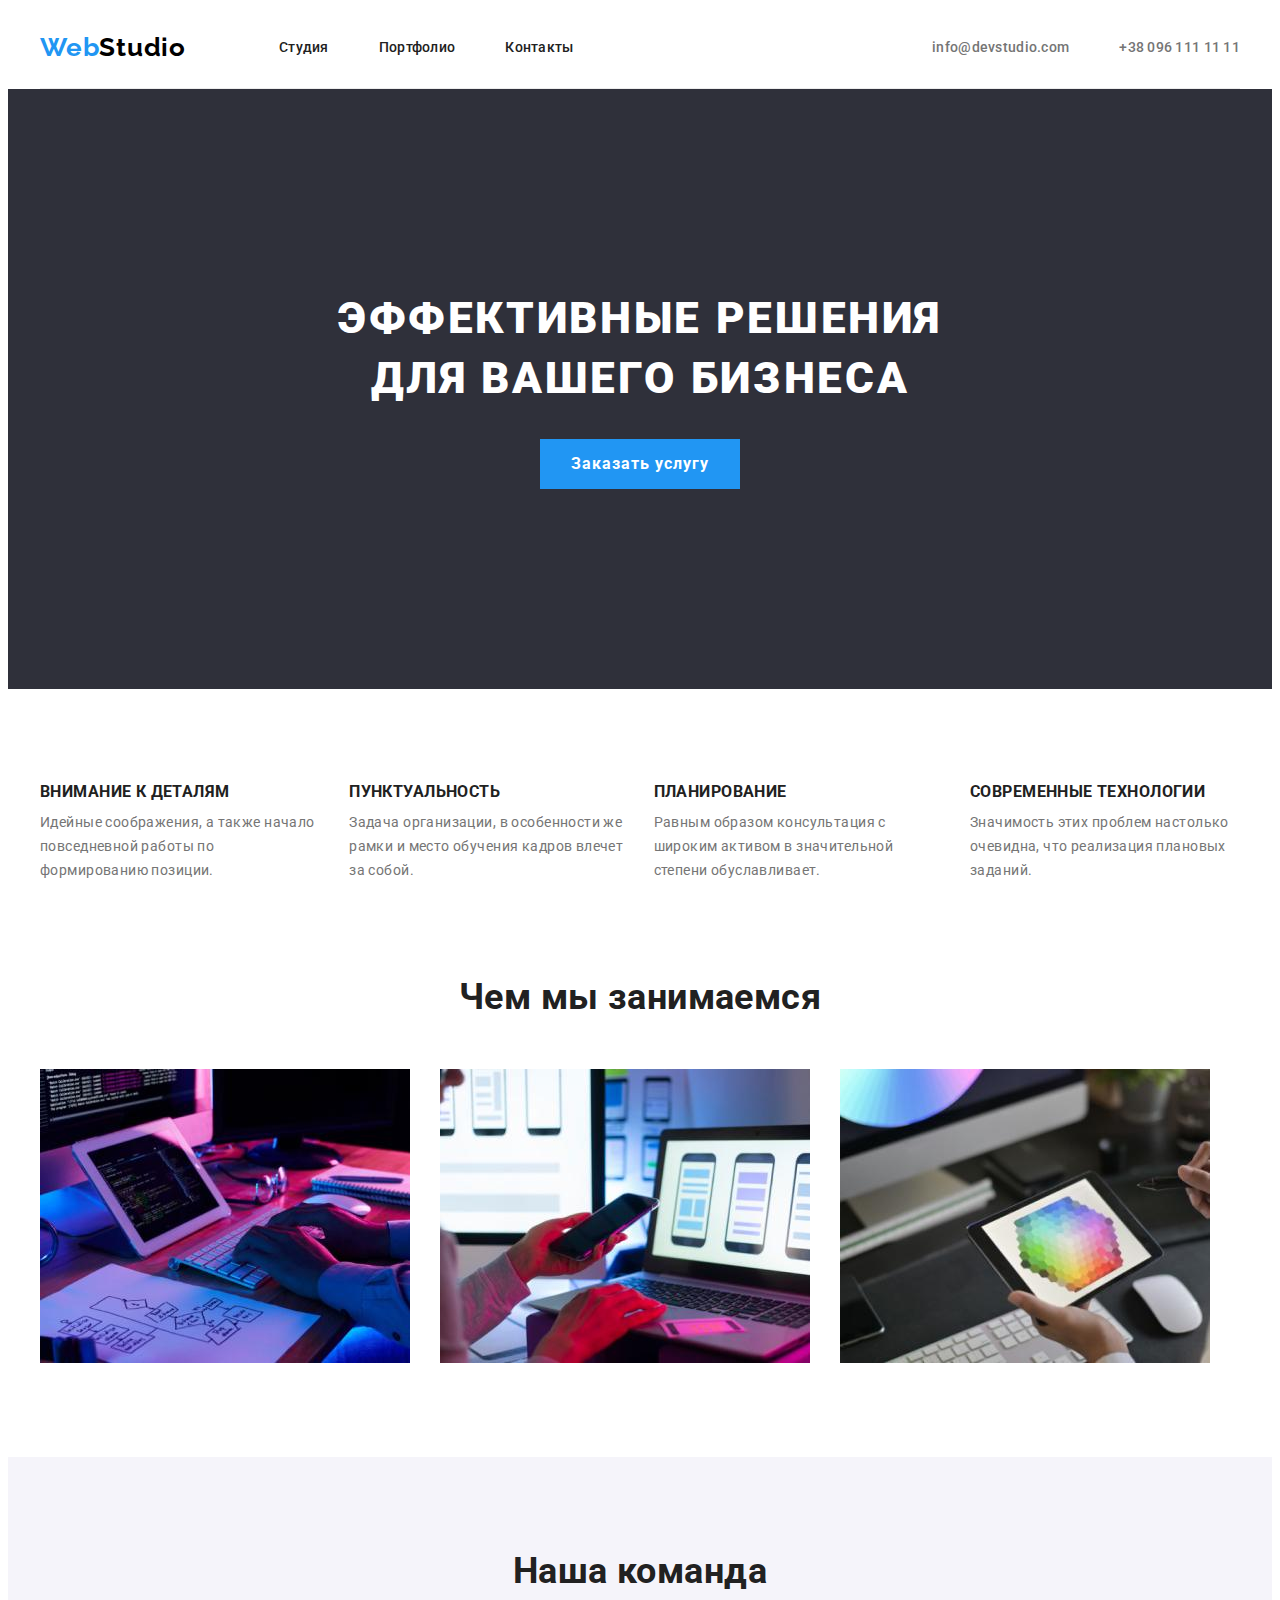
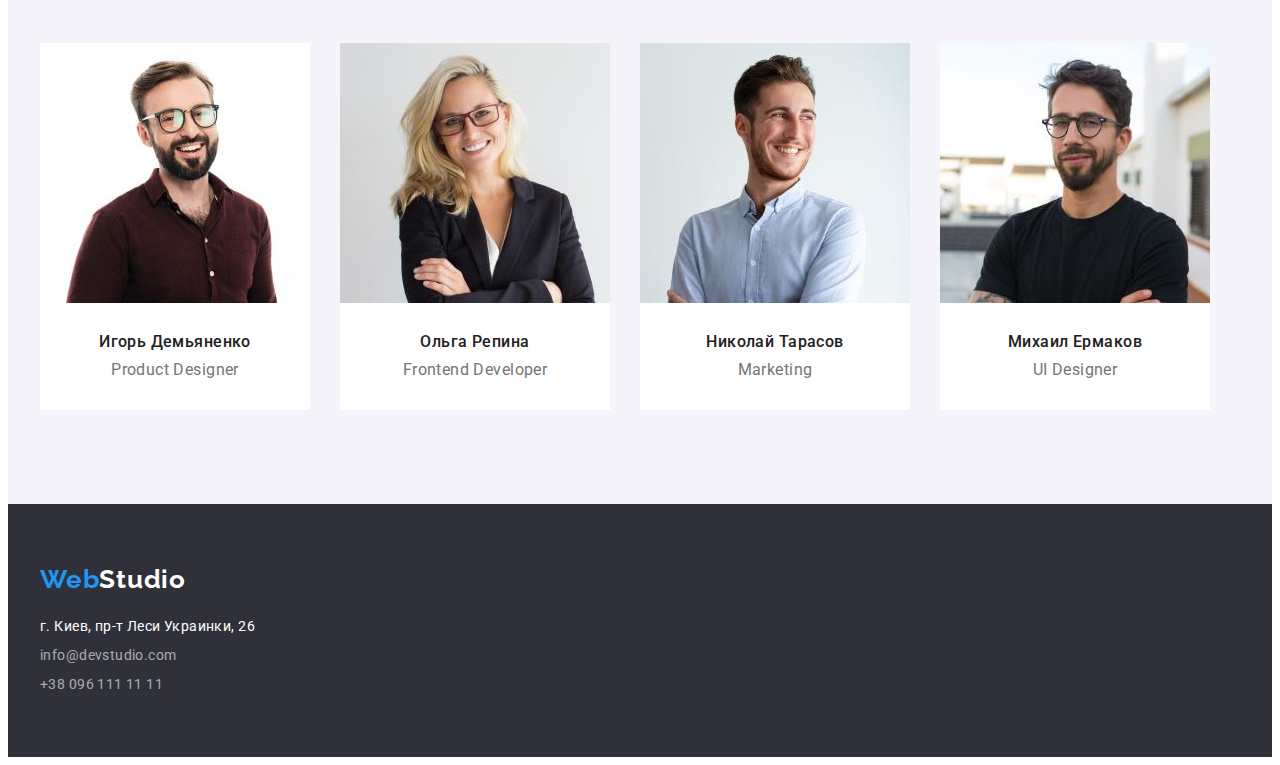
==== index.html @ 9432514c "start" ====
<!DOCTYPE html>
<html lang="ru">
<head>
    <meta charset="UTF-8">
    <meta http-equiv="X-UA-Compatible" content="IE=edge">
    <meta name="viewport" content="width=device-width, initial-scale=1.0">
    <title>Студия</title>
    <link rel="preconnect" href="https://fonts.googleapis.com">
    <link rel="preconnect" href="https://fonts.gstatic.com" crossorigin>
    <link href="https://fonts.googleapis.com/css2?family=Raleway:wght@700&family=Roboto:wght@400;500;700;900&display=swap" rel="stylesheet">    
    <link rel="stylesheet" href="https://cdnjs.cloudflare.com/ajax/libs/modern-normalize/1.1.0/modern-normalize.min.css" integrity="sha512-wpPYUAdjBVSE4KJnH1VR1HeZfpl1ub8YT/NKx4PuQ5NmX2tKuGu6U/JRp5y+Y8XG2tV+wKQpNHVUX03MfMFn9Q==" crossorigin="anonymous" referrerpolicy="no-referrer" />
    <link rel="stylesheet" href="./css/styles.css">
</head>
<body>
    <!-- header section -->
    <header class="header">
        <div class="container">
            <!-- navigation -->
            <nav class="header-navigation">
                <!-- logo -->
                <a class="header-logo link" href="">Web<span class="header-logo-part">Studio</span></a>
                <ul class="header-list list">
                    <li class="header-item"><a class="header-item-link link" href="./index.html">Студия</a></li>
                    <li class="header-item"><a class="header-item-link link" href="./portfolio.html">Портфолио</a></li>
                    <li class="header-item"><a class="header-item-link link" href="">Контакты</a></li>
                </ul>
                <!-- contacts -->
                <ul class="header-contacts-list list">
                    <li class="header-contacts-item"><a class="header-contacts-link link" href="mailto:info@devstudio.com">info@devstudio.com</a></li>
                    <li class="header-contacts-item"><a class="header-contacts-link link" href="tel:+380961111111">+38 096 111 11 11</a></li>
                </ul>
            </nav>
        </div> 
    </header>
         
    <!-- main section -->
    <main class="main">
        <section class="main-section">
            <div class="container">
                <h1 class="main-section-title">Эффективные решения<br>для вашего бизнеса</h1>
                <div class="main-button-container"><button type="button" class="main-section-button">Заказать услугу</button>
                </div>
            </div>    
        </section>
        <!-- peculiarities section -->
        <section class="second-main section" >
            <div class="container">
                <h2 class="second-main-title">Особенности</h2>
                    <ul class="second-main-list list">
                        <li class="second-main-item">
                            <h3 class="second-main-item-title">Внимание к деталям</h3>
                            <p class="second-main-item-text">Идейные соображения, а также начало повседневной работы по формированию позиции.</p>
                        </li>
                        <li class="second-main-item">
                            <h3 class="second-main-item-title">Пунктуальность</h3>
                            <p class="second-main-item-text">Задача организации, в особенности же рамки и место обучения кадров влечет за собой.</p>
                        </li>
                        <li class="second-main-item">
                            <h3 class="second-main-item-title">Планирование</h3>
                            <p class="second-main-item-text">Равным образом консультация с широким активом в значительной степени обуславливает.</p>
                        </li>
                        <li class="second-main-item">
                            <h3 class="second-main-item-title">Современные технологии</h3>
                            <p class="second-main-item-text">Значимость этих проблем настолько очевидна, что реализация плановых заданий.</p>
                        </li>
                    </ul>
            </div>
        </section>
        <!-- what are we doing -->
        <section class="third-main section">
            <div class="container">
                <h2 class="third-main-title">Чем мы занимаемся</h2>
                    <ul class="third-main-list list">
                        <li class="third-main-item"><img src="./images/img1.jpg" 
                                alt="разработка" 
                                width="370" 
                                height="294">
                        </li>
                        <li class="third-main-item"><img src="./images/img2.jpg" 
                                alt="адаптация" 
                                width="370" 
                                height="294">
                        </li>
                        <li class="third-main-item"><img src="./images/img3.jpg"  
                                alt="колористика"  
                                width="370" 
                                height="294">     
                        </li>
                    </ul>
            </div>
        </section>
        <!-- our team section -->
        <section class="main-team section">
            <div class="container">
                <h2 class="main-team-title">Наша команда</h2>
                <ul class="main-team-list list">
                    <li class="main-team-item"><img src="./images/team1.jpg" alt="участник команды 1" width="270" height="260">
                        <h3 class="main-team-item-title">Игорь Демьяненко</h3>
                        <p class="main-team-item-text" lang="en">Product Designer</p>
                    </li>
                    <li class="main-team-item"><img src="./images/team2.jpg" alt="участник команды 2" width="270" height="260">
                        <h3 class="main-team-item-title">Ольга Репина</h3>
                        <p class="main-team-item-text" lang="en">Frontend Developer</p>
                    </li>
                    <li class="main-team-item"><img src="./images/team3.jpg" alt="участник команды 3" width="270" height="260">
                        <h3 class="main-team-item-title">Николай Тарасов</h3>
                        <p class="main-team-item-text" lang="en">Marketing</p>
                    </li>
                    <li class="main-team-item"><img src="./images/team4.jpg" alt="участник команды 4" width="270" height="260">
                        <h3 class="main-team-item-title">Михаил Ермаков</h3>
                        <p class="main-team-item-text" lang="en">UI Designer</p>
                    </li>
                </ul>
            </div>
        </section>
    </main>

    <!-- footer section -->
    <footer class="footer ">
        <div class="container footer-container">
            <!-- logo 2 -->
            <a class="footer-logo link" href="">Web<span class="footer-logo-part">Studio</span></a>
            <!-- address -->
            <address class="footer-address">
            <ul class="footer-adress-list list">
                <li class="footer-address-item"><a class="footer-addres-link-add link" href="">г. Киев, пр-т Леси Украинки, 26</a></li>
                <li class="footer-address-item"><a class="footer-addres-link link" href="mailto:info@devstudio.com">info@devstudio.com</a></li>
                <li class="footer-address-item"><a class="footer-addres-link link" href="tel:+380961111111">+38 096 111 11 11</a></li>
            </ul>
            </address>
        </div>
    </footer>
    
</body>
</html>
---- css/styles.css ----
:root {
    --main-color: #212121;
    --header-nav-hover-color: #2196F3;
    --main-title-color: #FFFFFF; 
    --regular-text-colour: #757575;
    --main-background: #2F303A;
    --second-background: #F5F4FA;
    --footer-contacts:rgba(255, 255, 255, 0.6);
    }

p, h1, h2, h3, h4, h5, h6 {
    margin: 0;
    }
ul {
    margin: 0;
    padding: 0;
}

img {
    display: block;
    max-width: 100%;
}

.container {
    width: 1200px;
    padding-left: 15px;
    padding-right: 15px;
    margin: 0 auto;
}

/* Header box */

.header-logo {
    margin-right: 93px;
    padding-top: 24px;
    padding-bottom: 25px;
    display: inline-block;
}
.header-list {
    display: flex;
}
.header-item-link {
    padding-top: 32px;
    padding-bottom: 32px;
    display: inline-block;
}
.header-item:not(:last-child){
    margin-right: 50px;
}
.header-contacts-list {
    display: flex;
    margin-left: auto;
}
.header-contacts-item:not(:last-child) {
    margin-right: 50px; 
}
.header-navigation {
    display: flex;
    align-items: center;
    border-bottom-width: 1px;
    border-bottom-style: solid;
    border-bottom-color: #ECECEC;
}
.header-contacts-link {
    padding-top: 32px;
    padding-bottom: 32px;
    display: inline-block;
}
.section {
    padding-top: 94px;
    padding-bottom: 94px;
}

/* main box */
.main-section {
    padding-top: 200px;
    padding-bottom: 200px;
}

.main-section-title {
    margin-bottom: 30px;
}
.main-button-container {
    display: flex;
    justify-content: center;  
}

/* peculiarities section box */
.second-main {
    padding-bottom: 0px;
}
.second-main-list {
    display: flex;
}    
.second-main-item-title {
    margin-bottom: 10px;
    width: 270px;
}
.second-main-item:not(:last-child) {
    margin-right: 30px;
}

/*  what are we doing box */

.third-main-list {
    display: flex;
}
.third-main-item:not(:last-child) {
    margin-right: 30px;
}
.third-main-title {
    margin-bottom: 50px;
}

/* our team section box */

.main-team-title {
    margin-bottom: 50px;
}
.main-team-list {
    display: flex;
}
.main-team-item:not(:last-child) {
    margin-right: 30px;
}
.main-team-item-title {
    display: flex;
    justify-content: center;
    margin: 30px 0 10px 0;
}
.main-team-item-text {
    display: flex;
    justify-content: center;
    padding-bottom: 30px;
}

/* footer box */
.footer {
    padding-top: 60px;
    padding-bottom: 60px;
} 
.footer-logo {
    display: block;
}
.footer-address {
    margin-top: 20px;
} 
.footer-addres-link-add {
    display: block;
}
.footer-addres-link {
    display: block;
}

.footer-address-item:not(:last-child) {
    margin-bottom: 5px;
    
}




/* portfolio filter box */

.main-portfolio-filter-list {
    display: flex;
    justify-content: center;
}
.main-portfolio-filter-item {
    display: flex;
}
.main-portfolio-filter-item:not(:last-child) {
    margin-right: 8px;
}
/* Portfolio items box */

.potfolio-projects-list {
    display: flex;
    flex-wrap: wrap;
    margin-top: 50px;
    margin-right: -30px;
    margin-bottom: -30px;
}
.potfolio-projects-item {
    flex-basis: calc(100%/3 - 30px);
    margin-right: 30px;
    margin-bottom: 30px;
}

.potfolio-projects-item:nth-child(3n) {
    margin-right: 0;
}
.projects-main-text {
    border: 1px solid #EEEEEE;
    border-top: none;
    width: 370px;
    padding-top: 20px;
    padding-left: 24px;
    padding-bottom: 20px;
    
}
.potfolio-projects-item-text {
    margin-top: 4px;
} 


body {
    font-family: Roboto , sans-serif;
    background-color: #fff;
    color: var(--main-color);
    letter-spacing: 0.03em;
    font-size: 14px;
}


.list {
    list-style: none;
}
.link {
    text-decoration: none;
}

/* header logo */
.header-logo {
font-family: Raleway;
font-style: normal;
font-weight: bold;
font-size: 26px;
line-height: 1.19;
letter-spacing: 0.03em;
color: #2196F3;
}
.header-logo-part {
    color: #000000;
}

/* header nav list */

.header-item-link {
font-weight: 500;
line-height: 1.14;
letter-spacing: 0.02em;
color: var(--main-color);
}
.header-item-link:hover {
    color: var(--header-nav-hover-color);
}
.header-item-link:focus {
    color: var(--header-nav-hover-color);
}

/* header contacts */

.header-contacts-link {
    font-weight: 500;
    line-height: 1.14 ;
    letter-spacing: 0.02em;
    color: var(--regular-text-colour);

}
.header-contacts-link:hover {
    color: var(--header-nav-hover-color);
}
.header-contacts-link:focus {
    color: var(--header-nav-hover-color);
}

/* main section */
.main-section-portfolio-title {
    display: none;
}
.main-section {
    background-color:var(--main-background) ;
}
.main-section-title{
    font-weight: 900;
    font-size: 44px;
    line-height: 1.36;
    text-align: center;
    letter-spacing: 0.06em;
    text-transform: uppercase;
    color: var(--main-title-color)
}
.main-section-button {
    font-family: Roboto;
    font-style: normal;
    font-weight: bold;
    font-size: 16px;
    line-height: 1.87;
    display: flex;
    align-items: center;
    text-align: center;
    justify-content: center;
    letter-spacing: 0.06em;
    color: var(--main-title-color);
    background-color: var(--header-nav-hover-color);
    cursor: pointer;
    height: 50px;
    width: 200px;
    border: none;
}
/* second main */
.second-main-title {
    display: none;
}
.second-main-item-title {
    line-height: 1.14;
    text-transform: uppercase;
    color: var(--main-color);
}
.second-main-item-text {
    line-height: 1.71;
    color: var(--regular-text-colour); 
}
/* third main */
.third-main-title {

    font-size: 36px;
    line-height: 1.16;
    text-align: center;
    color: var(--main-color);
}
/* main team */
.main-team {
    background-color: var(--second-background);
}
.main-team-title {
    font-size: 36px;
    line-height: 1.16;
    text-align: center;
    color: var(--main-color);
}
.main-team-item {
    background-color: var(--main-title-color);
}
.main-team-item-title {
    font-weight: 500;
    font-size: 16px;
    line-height: 1.18;
    color: var(--main-color);
}
.main-team-item-text {
    font-size: 16px;
    line-height: 1.18;
    color: var(--regular-text-colour)
}
/* Footer */
.footer {
    background-color: var(--main-background);
}
/* footer logo */
.footer-logo {
    font-family: Raleway;
    font-style: normal;
    font-weight: bold;
    font-size: 26px;
    line-height: 1.19;
    letter-spacing: 0.03em;
    color: #2196F3;
}
.footer-logo-part {
    color: #fff;
}
.footer-addres-link-add {
    font-style: normal;
    line-height: 1.71;
    letter-spacing: 0.03em;
    color: #FFFFFF;
}
.footer-addres-link {
    font-style: normal;
    line-height: 1.71;
    letter-spacing: 0.03em;
    color: var(--footer-contacts);
}
.footer-addres-link:hover,
.footer-addres-link:focus {
    color: #fff;
}
/* prtfolio filters */
.main-portfolio-filter-item-button {
    font-family: Roboto;
    font-weight: 500;
    font-size: 16px;
    line-height: 1.62;
    text-align: center;
    letter-spacing: 0.03em;
    color: var(--main-color);
    background-color: var(--second-background);
    border: none;
    cursor: pointer;
    padding: 6px 22px 6px 22px; 
    
}
.main-portfolio-filter-item-button:hover {
    background-color: var(--header-nav-hover-color);
    color: var(--main-title-color);
}
.main-portfolio-filter-item-button:focus {
    background-color: var(--header-nav-hover-color);
    color: var(--main-title-color);
}

/* projects portfolio */

.potfolio-projects-item {
    background: var(--main-title-color);
    box-sizing: border-box;
}
.potfolio-projects-item-title {
    font-size: 18px;
    line-height: 2;
    letter-spacing: 0.06em;
    color: var(--main-color);
}
.potfolio-projects-item-text {
    font-size: 16px;
    line-height: 1.87;
    color: var(--regular-text-colour);
}
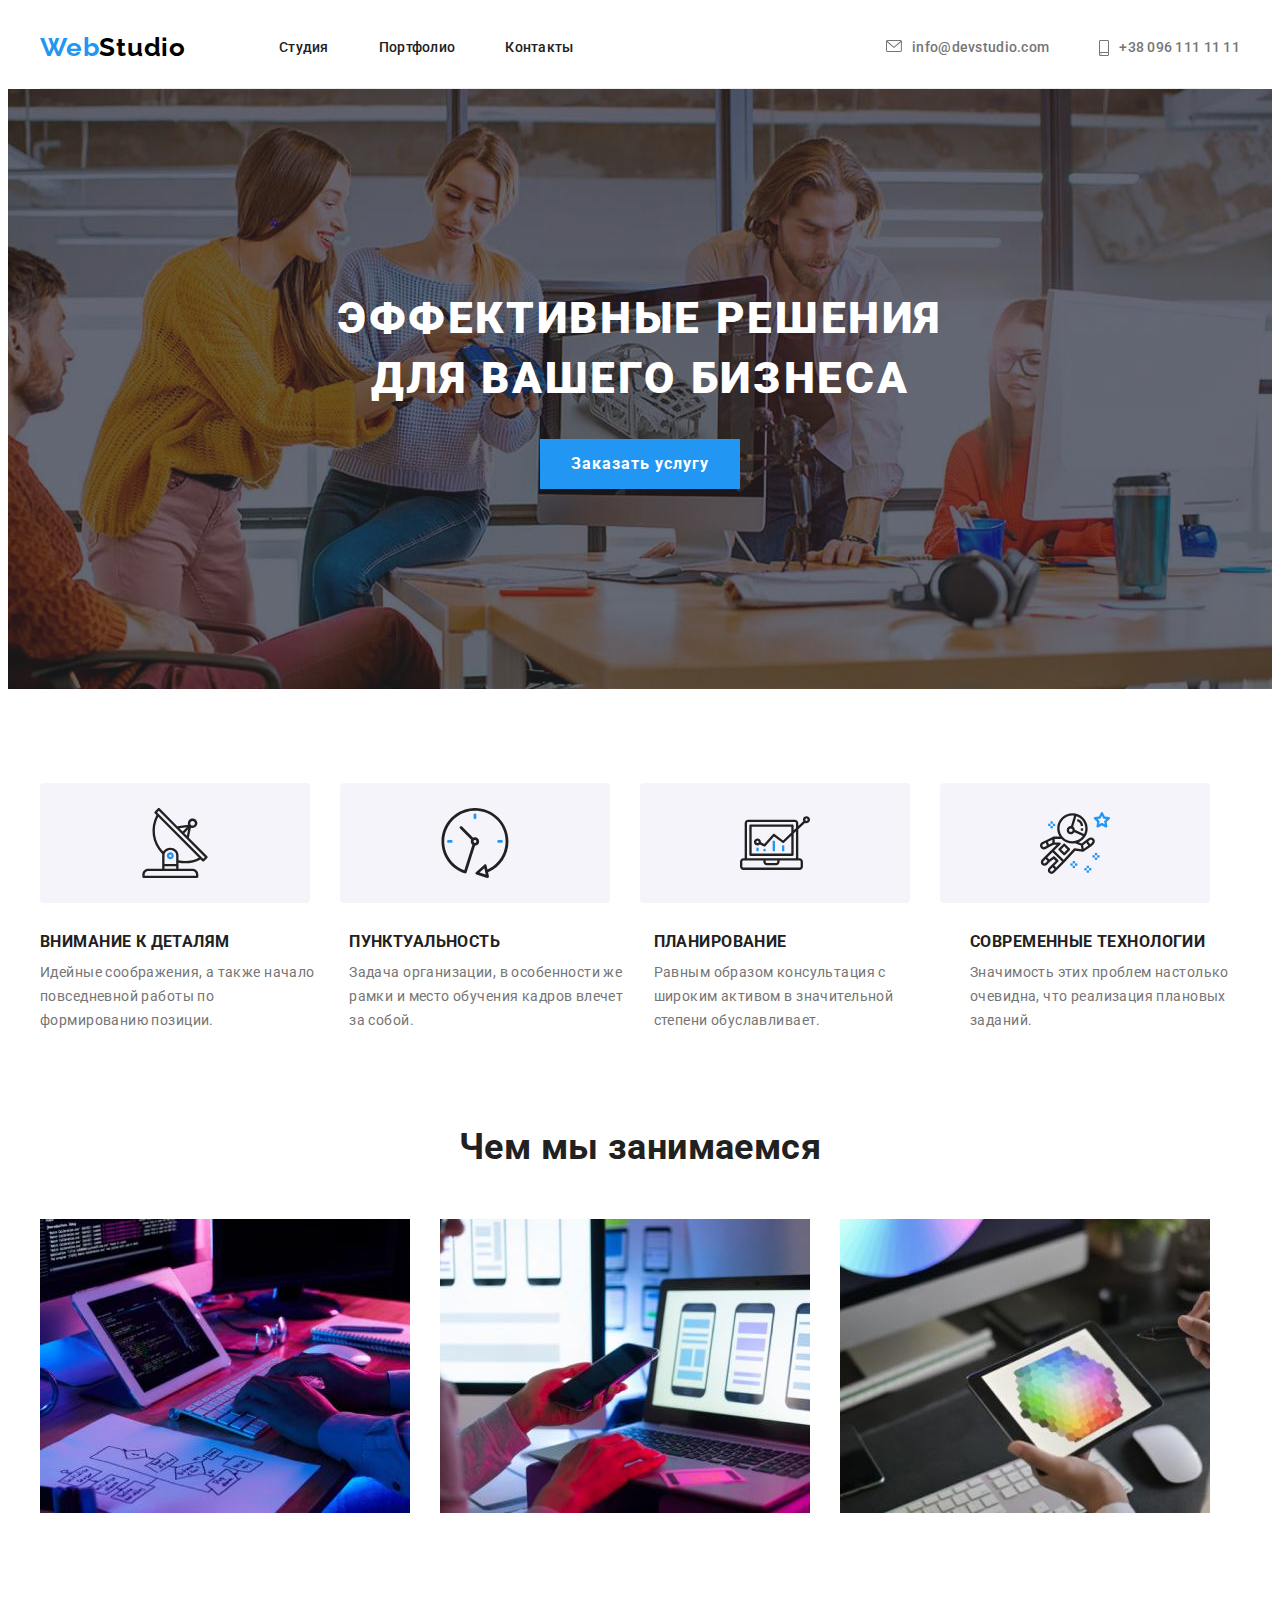
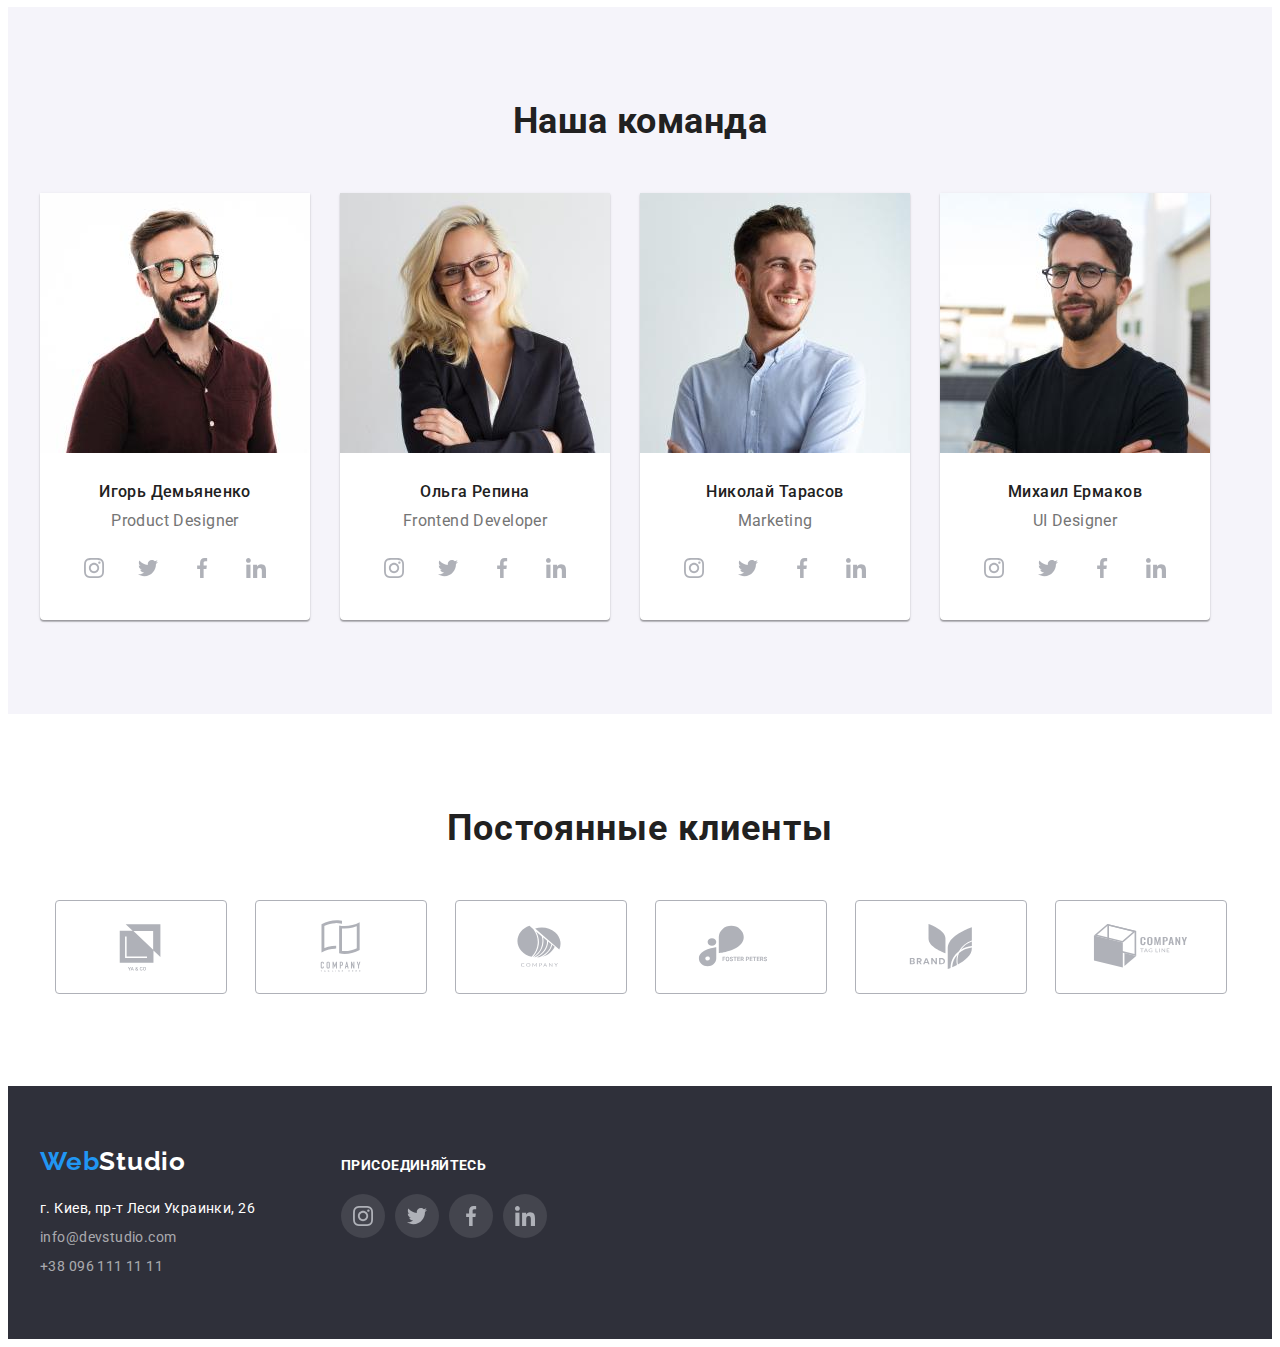
==== commit ce971a28: "finish" ====
--- a/index.html
+++ b/index.html
@@ -26,8 +26,18 @@
                 </ul>
                 <!-- contacts -->
                 <ul class="header-contacts-list list">
-                    <li class="header-contacts-item"><a class="header-contacts-link link" href="mailto:info@devstudio.com">info@devstudio.com</a></li>
-                    <li class="header-contacts-item"><a class="header-contacts-link link" href="tel:+380961111111">+38 096 111 11 11</a></li>
+                    <li class="header-contacts-item"><a class="header-contacts-link link" href="mailto:info@devstudio.com">
+                        <svg class="header-contacts-icon" width="16" hieght="12">
+                            <use href="images/icons.svg#icon-envelope">  
+                            </use>
+                        </svg>
+                        info@devstudio.com</a></li>
+                    <li class="header-contacts-item"><a class="header-contacts-link link" href="tel:+380961111111">
+                        <svg class="header-contacts-icon-smartphone" width="10" hieght="16">
+                            <use href="images/icons.svg#icon-smartphone">  
+                            </use>
+                        </svg>
+                        +38 096 111 11 11</a></li>
                 </ul>
             </nav>
         </div> 
@@ -46,6 +56,36 @@
         <section class="second-main section" >
             <div class="container">
                 <h2 class="second-main-title">Особенности</h2>
+                    <ul class="second-main-icons-list list">
+                        <li class="second-main-icons-item">
+                            <svg class="second-main-icons" width="70" heigh="70" >
+                                <use href="./images/icons.svg#icon-antenna">
+                                </use>
+                            </svg>
+                        </li>
+                        <li class="second-main-icons-item">
+                            <svg class="second-main-icons" width="70" heigh="70" >
+                                <use href="./images/icons.svg#icon-clock">
+                                </use>
+                            </svg>
+
+                        </li>
+                        <li class="second-main-icons-item">
+                            <svg class="second-main-icons" width="70" heigh="70" >
+                                <use href="./images/icons.svg#icon-diagram">
+                                </use>
+                            </svg>
+
+                        </li>
+                        <li class="second-main-icons-item" >
+                            <svg class="second-main-icons" width="70" heigh="70" >
+                                <use href="./images/icons.svg#icon-astronaut">
+                                </use>
+                            </svg>
+
+                        </li>
+                    </ul>
+                    
                     <ul class="second-main-list list">
                         <li class="second-main-item">
                             <h3 class="second-main-item-title">Внимание к деталям</h3>
@@ -97,28 +137,228 @@
                     <li class="main-team-item"><img src="./images/team1.jpg" alt="участник команды 1" width="270" height="260">
                         <h3 class="main-team-item-title">Игорь Демьяненко</h3>
                         <p class="main-team-item-text" lang="en">Product Designer</p>
+                        <ul class="main-team-social-list list">
+                            <li class="main-team-social-item"> 
+                                <a href="" class="main-team-social-link" > 
+                                    <svg class="main-team-social-icon" width="20" height="20" >
+                                        <use href="./images/icons.svg#icon-instagram">
+                                        </use>
+                                    </svg>
+                                </a>
+                            </li>
+                            <li class="main-team-social-item"> 
+                                <a href="" class="main-team-social-link" > 
+                                    <svg class="main-team-social-icon" width="20" height="20" >
+                                        <use href="./images/icons.svg#icon-twitter">
+                                        </use>
+                                    </svg>
+                                </a>
+                            </li>
+                            <li class="main-team-social-item"> 
+                                <a href="" class="main-team-social-link" > 
+                                    <svg class="main-team-social-icon" width="20" height="20" >
+                                        <use href="./images/icons.svg#icon-facebook">
+                                        </use>
+                                    </svg>
+                                </a>
+                            </li>
+                            <li class="main-team-social-item"> 
+                                <a href="" class="main-team-social-link" > 
+                                    <svg class="main-team-social-icon" width="20" heigh="20" >
+                                        <use href="./images/icons.svg#icon-linkedin">
+                                        </use>
+                                    </svg>
+                                </a>
+                            </li>
+                        </ul>
                     </li>
                     <li class="main-team-item"><img src="./images/team2.jpg" alt="участник команды 2" width="270" height="260">
                         <h3 class="main-team-item-title">Ольга Репина</h3>
                         <p class="main-team-item-text" lang="en">Frontend Developer</p>
+                        <ul class="main-team-social-list list">
+                            <li class="main-team-social-item"> 
+                                <a href="" class="main-team-social-link" > 
+                                    <svg class="main-team-social-icon" width="20" heigh="20" >
+                                        <use href="./images/icons.svg#icon-instagram">
+                                        </use>
+                                    </svg>
+                                </a>
+                            </li>
+                            <li class="main-team-social-item"> 
+                                <a href="" class="main-team-social-link" > 
+                                    <svg class="main-team-social-icon" width="20" heigh="20" >
+                                        <use href="./images/icons.svg#icon-twitter">
+                                        </use>
+                                    </svg>
+                                </a>
+                            </li>
+                            <li class="main-team-social-item"> 
+                                <a href="" class="main-team-social-link" > 
+                                    <svg class="main-team-social-icon" width="20" heigh="20" >
+                                        <use href="./images/icons.svg#icon-facebook">
+                                        </use>
+                                    </svg>
+                                </a>
+                            </li>
+                            <li class="main-team-social-item"> 
+                                <a href="" class="main-team-social-link" > 
+                                    <svg class="main-team-social-icon" width="20" heigh="20" >
+                                        <use href="./images/icons.svg#icon-linkedin">
+                                        </use>
+                                    </svg>
+                                </a>
+                            </li>
+                        </ul>
                     </li>
                     <li class="main-team-item"><img src="./images/team3.jpg" alt="участник команды 3" width="270" height="260">
                         <h3 class="main-team-item-title">Николай Тарасов</h3>
                         <p class="main-team-item-text" lang="en">Marketing</p>
+                        <ul class="main-team-social-list list">
+                            <li class="main-team-social-item"> 
+                                <a href="" class="main-team-social-link" > 
+                                    <svg class="main-team-social-icon" width="20" heigh="20" >
+                                        <use href="./images/icons.svg#icon-instagram">
+                                        </use>
+                                    </svg>
+                                </a>
+                            </li>
+                            <li class="main-team-social-item"> 
+                                <a href="" class="main-team-social-link" > 
+                                    <svg class="main-team-social-icon" width="20" heigh="20" >
+                                        <use href="./images/icons.svg#icon-twitter">
+                                        </use>
+                                    </svg>
+                                </a>
+                            </li>
+                            <li class="main-team-social-item"> 
+                                <a href="" class="main-team-social-link" > 
+                                    <svg class="main-team-social-icon" width="20" heigh="20" >
+                                        <use href="./images/icons.svg#icon-facebook">
+                                        </use>
+                                    </svg>
+                                </a>
+                            </li>
+                            <li class="main-team-social-item"> 
+                                <a href="" class="main-team-social-link" > 
+                                    <svg class="main-team-social-icon" width="20" heigh="20" >
+                                        <use href="./images/icons.svg#icon-linkedin">
+                                        </use>
+                                    </svg>
+                                </a>
+                            </li>
+                        </ul>
                     </li>
                     <li class="main-team-item"><img src="./images/team4.jpg" alt="участник команды 4" width="270" height="260">
                         <h3 class="main-team-item-title">Михаил Ермаков</h3>
                         <p class="main-team-item-text" lang="en">UI Designer</p>
+                        <ul class="main-team-social-list list">
+                            <li class="main-team-social-item"> 
+                                <a href="" class="main-team-social-link" > 
+                                    <svg class="main-team-social-icon" width="20" heigh="20" >
+                                        <use href="./images/icons.svg#icon-instagram">
+                                        </use>
+                                    </svg>
+                                </a>
+                            </li>
+                            <li class="main-team-social-item"> 
+                                <a href="" class="main-team-social-link" > 
+                                    <svg class="main-team-social-icon" width="20" heigh="20" >
+                                        <use href="./images/icons.svg#icon-twitter">
+                                        </use>
+                                    </svg>
+                                </a>
+                            </li>
+                            <li class="main-team-social-item"> 
+                                <a href="" class="main-team-social-link" > 
+                                    <svg class="main-team-social-icon" width="20" heigh="20" >
+                                        <use href="./images/icons.svg#icon-facebook">
+                                        </use>
+                                    </svg>
+                                </a>
+                            </li>
+                            <li class="main-team-social-item"> 
+                                <a href="" class="main-team-social-link" > 
+                                    <svg class="main-team-social-icon" width="20" heigh="20" >
+                                        <use href="./images/icons.svg#icon-linkedin">
+                                        </use>
+                                    </svg>
+                                </a>
+                            </li>
+                        </ul>
                     </li>
                 </ul>
             </div>
         </section>
+       <section class="clients section">
+            <div class="container">
+                <h2 class="clients-title">Постоянные клиенты</h2>
+                <ul class="clients-icons-list list">
+                    <li class="clients-icons-item">
+                        <a href="" class="clients-icons-link">
+                           <svg class="clients-icons" >
+                               <use href="./images/icons.svg#icon-client-1">
+
+                               </use>
+                           </svg> 
+                        </a>
+                    </li>
+                    <li class="clients-icons-item">
+                        <a href="" class="clients-icons-link">
+                            <svg class="clients-icons" >
+                                <use href="./images/icons.svg#icon-client-2">
+ 
+                                </use>
+                            </svg>
+                        </a>
+                    </li>
+                    <li class="clients-icons-item">
+                        <a href="" class="clients-icons-link">
+                            <svg class="clients-icons" >
+                                <use href="./images/icons.svg#icon-client-3">
+ 
+                                </use>
+                            </svg>
+                        </a>
+                    </li>
+                    <li class="clients-icons-item">
+                        <a href="" class="clients-icons-link">
+                            <svg class="clients-icons" >
+                                <use href="./images/icons.svg#icon-client-4">
+ 
+                                </use>
+                            </svg>
+                        </a>
+                    </li>
+                    <li class="clients-icons-item">
+                        <a href="" class="clients-icons-link">
+                            <svg class="clients-icons" >
+                                <use href="./images/icons.svg#icon-client-5">
+ 
+                                </use>
+                            </svg>
+                        </a>
+                    </li>
+                    <li class="clients-icons-item">
+                        <a href="" class="clients-icons-link">
+                            <svg class="clients-icons" >
+                                <use href="./images/icons.svg#icon-client-6">
+ 
+                                </use>
+                            </svg>
+                        </a>
+                    </li>
+                </ul>
+            
+            </div>
+
+        </section> 
     </main>
 
     <!-- footer section -->
-    <footer class="footer ">
+    <footer class="footer">
         <div class="container footer-container">
             <!-- logo 2 -->
+            <div class="footer-links">
             <a class="footer-logo link" href="">Web<span class="footer-logo-part">Studio</span></a>
             <!-- address -->
             <address class="footer-address">
@@ -128,6 +368,45 @@
                 <li class="footer-address-item"><a class="footer-addres-link link" href="tel:+380961111111">+38 096 111 11 11</a></li>
             </ul>
             </address>
+            </div>  
+            <div class="footer-social">
+                <h4 class="footer-social-text">Присоединяйтесь</h4>
+                <ul class="footer-social-list list">
+                    <li class="footer-social-item"> 
+                        <a href="" class="footer-social-link" > 
+                            <svg class="footer-social-icon" width="20" height="20" >
+                                <use href="./images/icons.svg#icon-instagram">
+                                </use>
+                            </svg>
+                        </a>
+                    </li>
+                    <li class="footer-social-item"> 
+                        <a href="" class="footer-social-link" > 
+                            <svg class="footer-social-icon" width="20" height="20" >
+                                <use href="./images/icons.svg#icon-twitter">
+                                </use>
+                            </svg>
+                        </a>
+                    </li>
+                    <li class="footer-social-item"> 
+                        <a href="" class="footer-social-link" > 
+                            <svg class="footer-social-icon" width="20" height="20" >
+                                <use href="./images/icons.svg#icon-facebook">
+                                </use>
+                            </svg>
+                        </a>
+                    </li>
+                    <li class="footer-social-item"> 
+                        <a href="" class="footer-social-link" > 
+                            <svg class="footer-social-icon" width="20" height="20" >
+                                <use href="./images/icons.svg#icon-linkedin">
+                                </use>
+                            </svg>
+                        </a>
+                    </li>
+                </ul>
+    
+            </div>
         </div>
     </footer>
     
--- a/css/styles.css
+++ b/css/styles.css
@@ -51,6 +51,21 @@
     display: flex;
     margin-left: auto;
 }
+.header-contacts-item{
+    display: flex;
+}
+.header-contacts-icon{
+    width: 16px;
+    height: 12px;
+    margin-right: 10px;
+}
+.header-contacts-icon-smartphone {
+    width: 10px;
+    height: 16px;
+    margin-right: 10px;
+}
+
+
 .header-contacts-item:not(:last-child) {
     margin-right: 50px; 
 }
@@ -64,13 +79,15 @@
 .header-contacts-link {
     padding-top: 32px;
     padding-bottom: 32px;
-    display: inline-block;
+    display: flex;
 }
 .section {
     padding-top: 94px;
     padding-bottom: 94px;
 }
-
+.header-contacts-item {
+    display: flex;
+}
 /* main box */
 .main-section {
     padding-top: 200px;
@@ -99,6 +116,23 @@
 .second-main-item:not(:last-child) {
     margin-right: 30px;
 }
+.second-main-icons-list {
+    display: flex;
+    margin-bottom: 30px;
+}
+.second-main-icons-item {
+    background-color: #F5F4FA;
+    width: 270px;
+    height: 120px;
+    border-radius: 4px;
+    display: flex;
+    justify-content: center;
+    align-items: center;
+}
+.second-main-icons-item + .second-main-icons-item {
+    margin-left: 30px;
+}
+
 
 /*  what are we doing box */
 
@@ -131,7 +165,7 @@
 .main-team-item-text {
     display: flex;
     justify-content: center;
-    padding-bottom: 30px;
+    margin-bottom: 16px;
 }
 
 /* footer box */
@@ -139,6 +173,12 @@
     padding-top: 60px;
     padding-bottom: 60px;
 } 
+.footer-container {
+    display: flex;
+}
+.footer-links {
+    margin-right: 86px;
+}
 .footer-logo {
     display: block;
 }
@@ -256,8 +296,12 @@
     line-height: 1.14 ;
     letter-spacing: 0.02em;
     color: var(--regular-text-colour);
-
-}
+}
+.header-contacts-icon-smartphone,
+.header-contacts-icon {
+    fill: currentColor;
+} 
+
 .header-contacts-link:hover {
     color: var(--header-nav-hover-color);
 }
@@ -270,7 +314,15 @@
     display: none;
 }
 .main-section {
-    background-color:var(--main-background) ;
+    background-color:#C4C4C4;
+    background-image: linear-gradient(
+        rgba(47, 48, 58, 0.4),
+        rgba(47, 57, 58, 0.4)), 
+    url(../images/main-bg.jpg);
+    background-repeat: no-repeat;
+    background-position: 50% 50%;
+    background-size: 1600px;
+
 }
 .main-section-title{
     font-weight: 900;
@@ -332,6 +384,10 @@
 }
 .main-team-item {
     background-color: var(--main-title-color);
+    box-shadow: 0px 1px 3px rgba(0, 0, 0, 0.12), 
+                0px 1px 1px rgba(0, 0, 0, 0.14), 
+                0px 2px 1px rgba(0, 0, 0, 0.2);
+    border-radius: 0px 0px 4px 4px;
 }
 .main-team-item-title {
     font-weight: 500;
@@ -343,6 +399,41 @@
     font-size: 16px;
     line-height: 1.18;
     color: var(--regular-text-colour)
+}
+
+/* Team social */
+
+.main-team-social-list {
+    display: flex;
+    justify-content: center;
+    padding-bottom: 30px;
+}
+
+.main-team-social-item {
+    width: 44px;
+    height: 44px;
+    
+}
+.main-team-social-item + .main-team-social-item {
+    margin-left: 10px;
+}
+.main-team-social-link {
+    width: 100%;
+    height: 100%;
+    display: flex;
+    background-color: #FFFFFF;
+    border-radius: 50%;
+    align-items: center;
+    justify-content: center;
+    color: #AFB1B8;   
+}
+.main-team-social-icon {
+    fill: currentColor;
+}
+.main-team-social-link:hover,
+.main-team-social-link:focus{
+    background-color: #2196F3; 
+    color: #FFFFFF;
 }
 /* Footer */
 .footer {
@@ -395,10 +486,16 @@
 .main-portfolio-filter-item-button:hover {
     background-color: var(--header-nav-hover-color);
     color: var(--main-title-color);
+    box-shadow: 0px 3px 1px rgba(0, 0, 0, 0.1), 
+                0px 1px 2px rgba(0, 0, 0, 0.08), 
+                0px 2px 2px rgba(0, 0, 0, 0.12);
 }
 .main-portfolio-filter-item-button:focus {
     background-color: var(--header-nav-hover-color);
     color: var(--main-title-color);
+    box-shadow: 0px 3px 1px rgba(0, 0, 0, 0.1), 
+                0px 1px 2px rgba(0, 0, 0, 0.08), 
+                0px 2px 2px rgba(0, 0, 0, 0.12);
 }
 
 /* projects portfolio */
@@ -407,6 +504,12 @@
     background: var(--main-title-color);
     box-sizing: border-box;
 }
+.potfolio-projects-item:hover {
+    box-shadow: 0px 1px 1px rgba(0, 0, 0, 0.12), 
+                0px 4px 4px rgba(0, 0, 0, 0.06), 
+                1px 4px 6px rgba(0, 0, 0, 0.16);
+}
+
 .potfolio-projects-item-title {
     font-size: 18px;
     line-height: 2;
@@ -419,3 +522,90 @@
     color: var(--regular-text-colour);
 }
 
+
+
+.footer-social {
+    background-color: transparent;
+    padding-top: 12px;
+}
+.footer-social-text {
+    font-size: 14px;
+    line-height: 1.14;
+    letter-spacing: 0.03em;
+    text-transform: uppercase;
+    color: #FFFFFF;
+    margin-bottom: 20px;
+}
+
+.footer-social-list {
+    display: flex;
+    justify-content: start;
+}
+
+.footer-social-item {
+    width: 44px;
+    height: 44px;
+    
+}
+.footer-social-item + .footer-social-item {
+    margin-left: 10px;
+}
+.footer-social-link {
+    width: 100%;
+    height: 100%;
+    display: flex;
+    background-color: rgba(255, 255, 255, 0.1);
+    border-radius: 50%;
+    align-items: center;
+    justify-content: center;
+    color: #AFB1B8;   
+}
+.footer-social-icon {
+    fill: currentColor;
+}
+.footer-social-link:hover,
+.footer-social-link:focus{
+    background-color: #2196F3; 
+    color: #FFFFFF;
+}
+
+
+/* clients section */
+.clients-title {
+    font-size: 36px;
+    line-height: 1.16;
+    text-align: center;
+    letter-spacing: 0.03em;
+    margin-bottom: 50px;
+}
+.clients-icons-list {
+    display: flex;
+    justify-content: center;
+}
+.clients-icons-item {
+    width: 170px;
+    height: 92px;
+}
+.clients-icons-item + .clients-icons-item {
+    margin-left: 30px;
+}
+.clients-icons-link {
+    width: 100%;
+    height: 100%;
+    display: flex;
+    justify-content: center;
+    align-items: center;
+    border: 1px solid #AFB1B8;
+    border-radius: 4px;
+    color: #AFB1B8;
+}
+.clients-icons{
+    width: 106px;
+    height: 60px;
+    fill: currentColor;
+}
+.clients-icons-link:hover,
+.clients-icons-link:focus {
+    color: #2196F3;
+    border: 1px solid #2196F3;
+}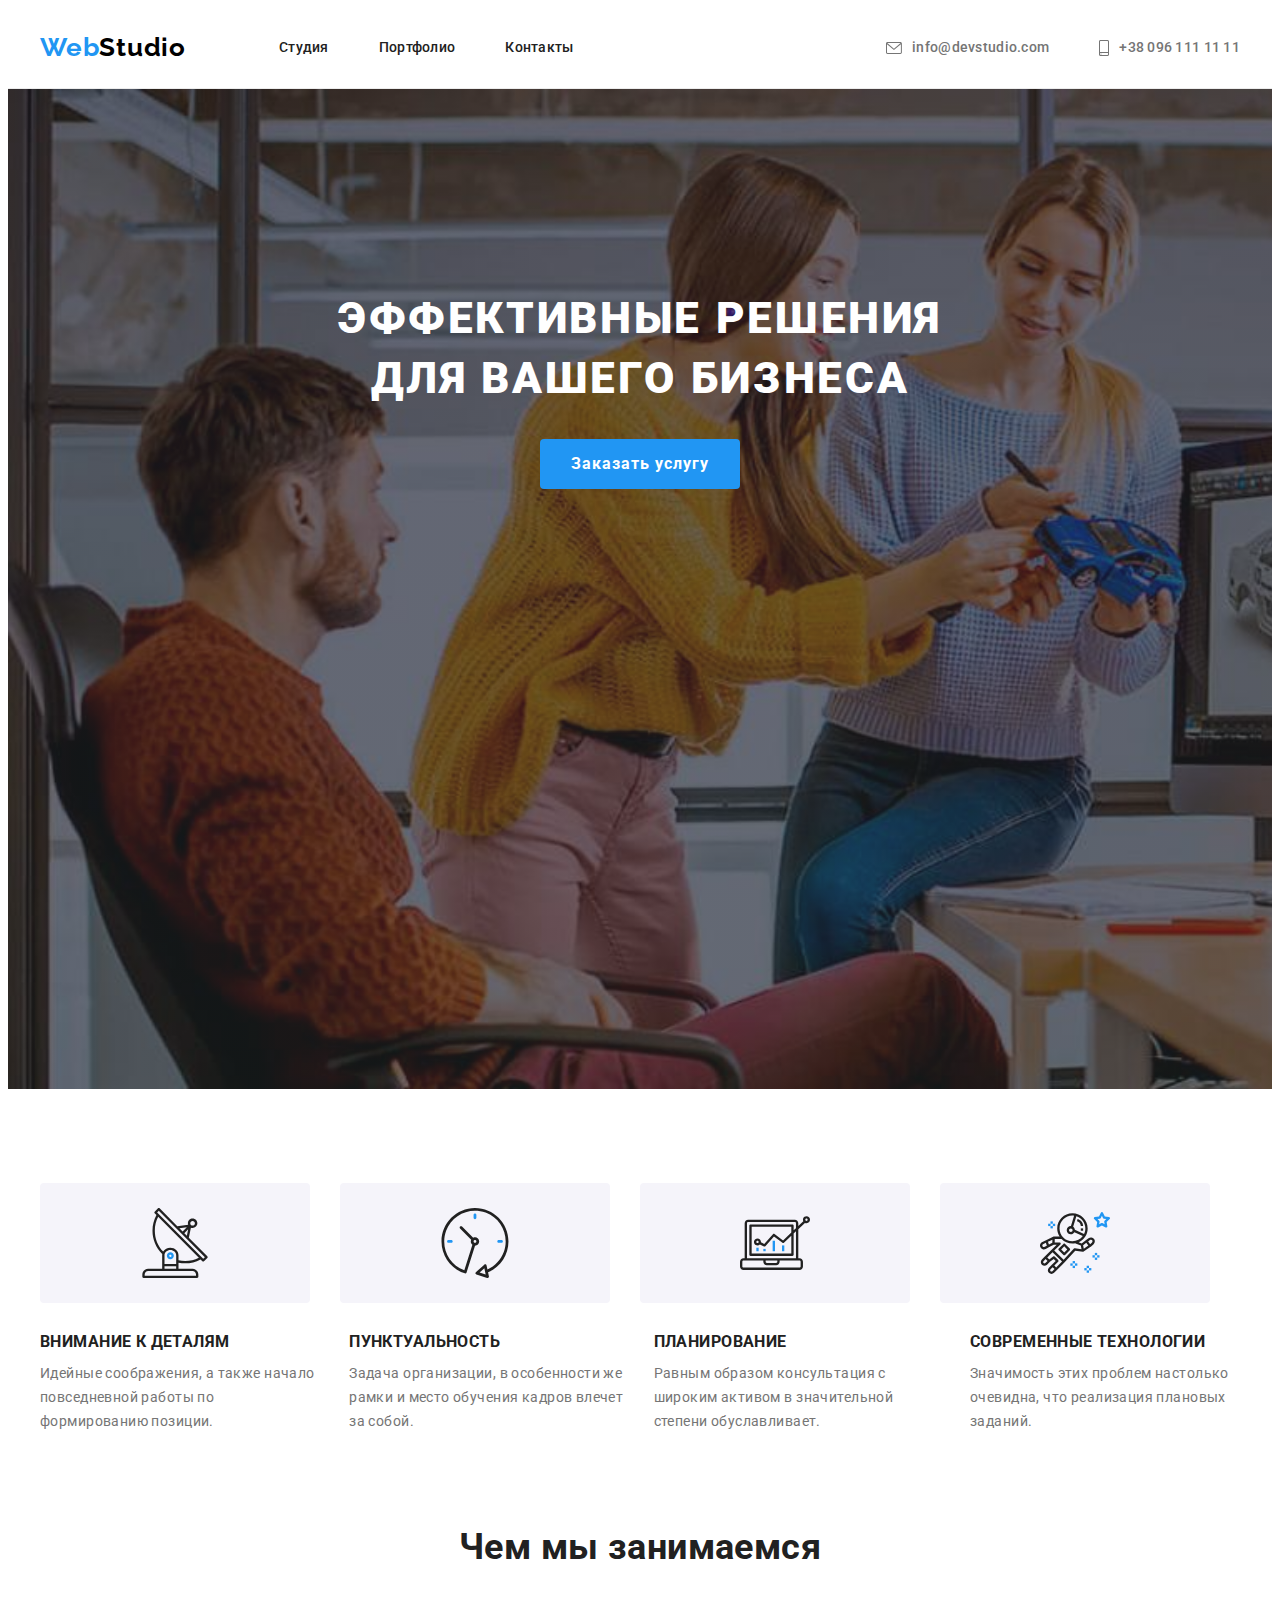
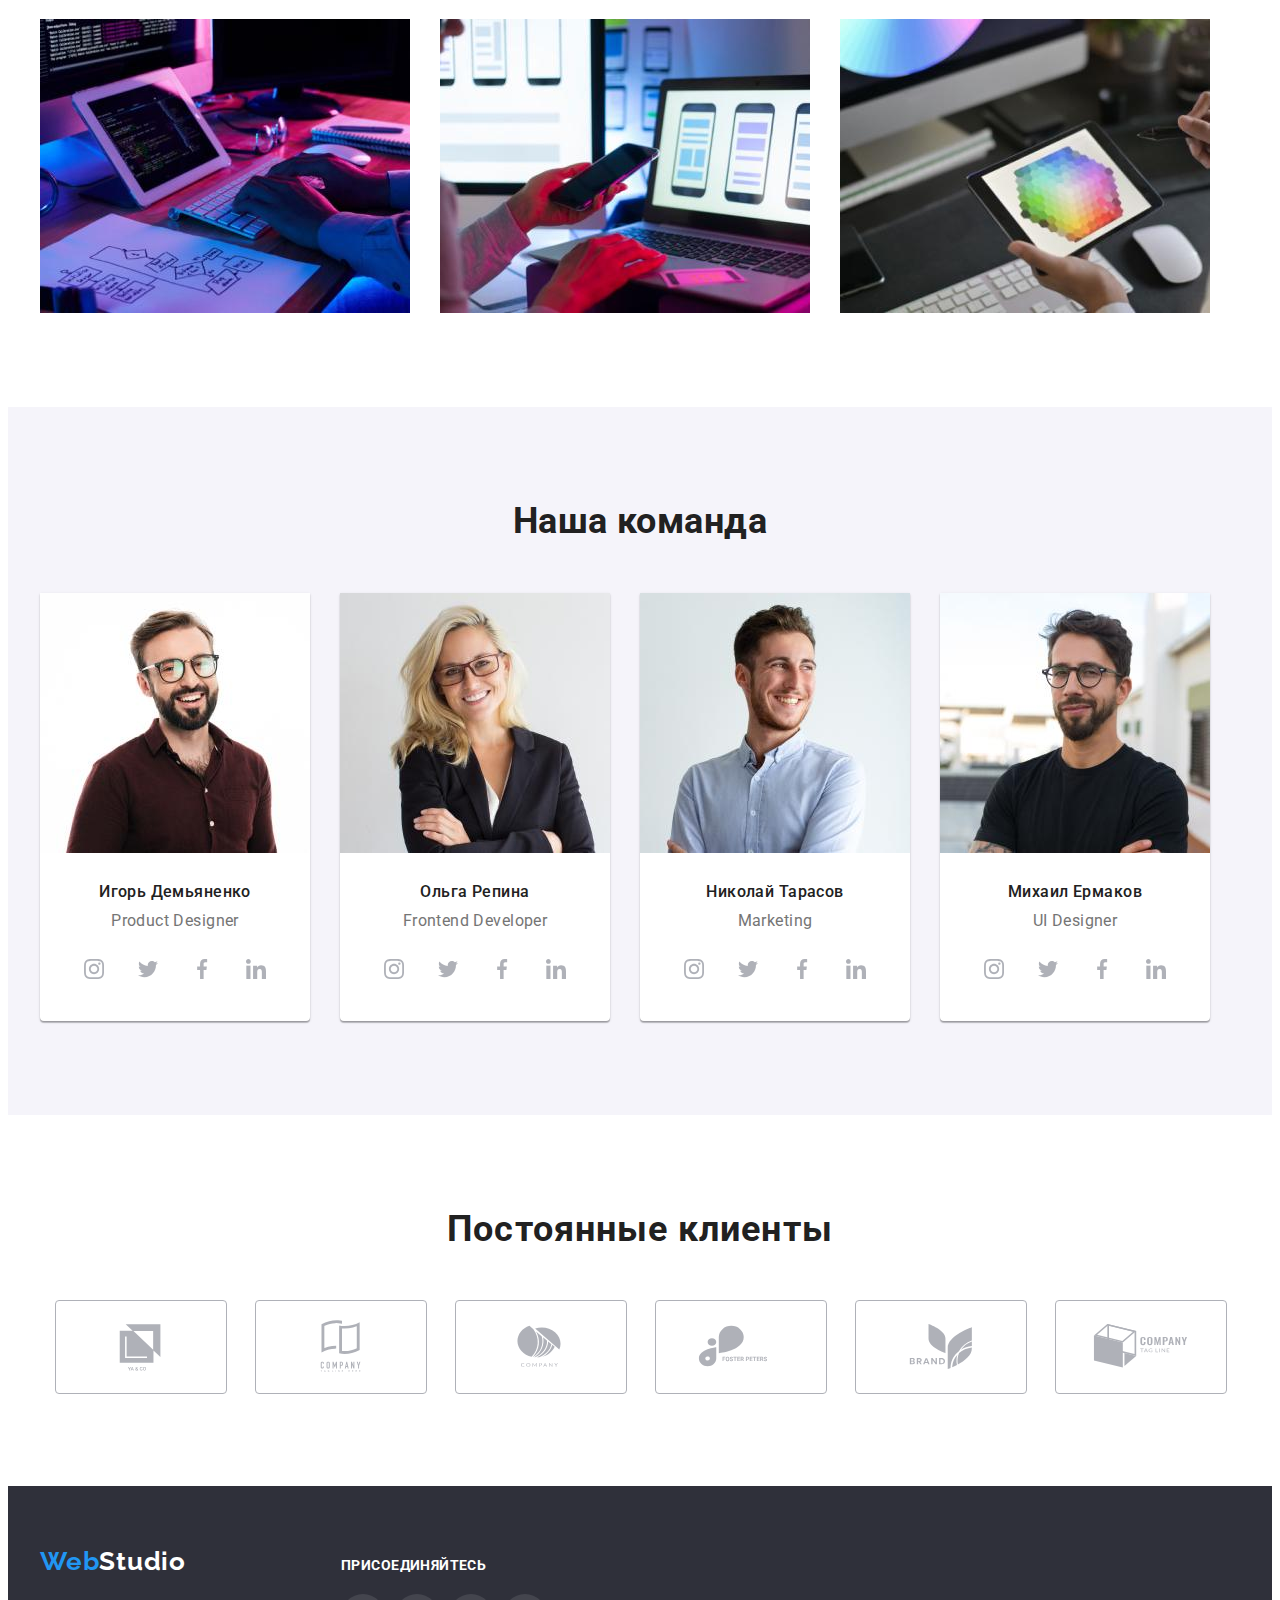
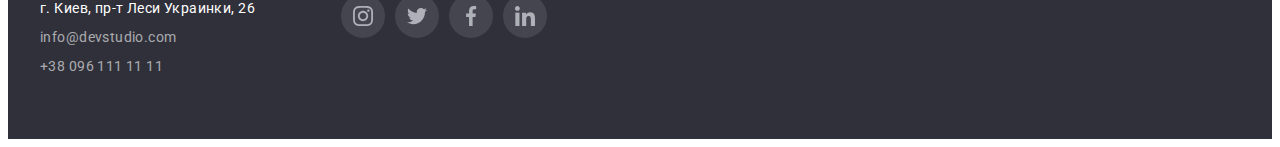
==== commit b401ed27: "внес правки" ====
--- a/index.html
+++ b/index.html
@@ -14,7 +14,7 @@
 <body>
     <!-- header section -->
     <header class="header">
-        <div class="container">
+        <div class="container header-container">
             <!-- navigation -->
             <nav class="header-navigation">
                 <!-- logo -->
@@ -24,22 +24,22 @@
                     <li class="header-item"><a class="header-item-link link" href="./portfolio.html">Портфолио</a></li>
                     <li class="header-item"><a class="header-item-link link" href="">Контакты</a></li>
                 </ul>
-                <!-- contacts -->
-                <ul class="header-contacts-list list">
-                    <li class="header-contacts-item"><a class="header-contacts-link link" href="mailto:info@devstudio.com">
-                        <svg class="header-contacts-icon" width="16" hieght="12">
-                            <use href="images/icons.svg#icon-envelope">  
-                            </use>
-                        </svg>
-                        info@devstudio.com</a></li>
-                    <li class="header-contacts-item"><a class="header-contacts-link link" href="tel:+380961111111">
-                        <svg class="header-contacts-icon-smartphone" width="10" hieght="16">
-                            <use href="images/icons.svg#icon-smartphone">  
-                            </use>
-                        </svg>
-                        +38 096 111 11 11</a></li>
-                </ul>
             </nav>
+            <!-- contacts -->
+            <ul class="header-contacts-list list">
+                <li class="header-contacts-item"><a class="header-contacts-link link" href="mailto:info@devstudio.com">
+                    <svg class="header-contacts-icon" width="16" hieght="12">
+                        <use href="images/icons.svg#icon-envelope">  
+                        </use>
+                    </svg>
+                    info@devstudio.com</a></li>
+                <li class="header-contacts-item"><a class="header-contacts-link link" href="tel:+380961111111">
+                    <svg class="header-contacts-icon-smartphone" width="10" hieght="16">
+                        <use href="images/icons.svg#icon-smartphone">  
+                        </use>
+                    </svg>
+                    +38 096 111 11 11</a></li>
+            </ul>
         </div> 
     </header>
          
--- a/css/styles.css
+++ b/css/styles.css
@@ -64,22 +64,27 @@
     height: 16px;
     margin-right: 10px;
 }
-
-
 .header-contacts-item:not(:last-child) {
     margin-right: 50px; 
 }
-.header-navigation {
-    display: flex;
-    align-items: center;
+.header {
     border-bottom-width: 1px;
     border-bottom-style: solid;
     border-bottom-color: #ECECEC;
 }
+.header-navigation {
+    display: flex;
+    align-items: center;
+}
+.header-container {
+    display: flex;
+} 
+
 .header-contacts-link {
     padding-top: 32px;
     padding-bottom: 32px;
     display: flex;
+    align-items: center;
 }
 .section {
     padding-top: 94px;
@@ -320,8 +325,10 @@
         rgba(47, 57, 58, 0.4)), 
     url(../images/main-bg.jpg);
     background-repeat: no-repeat;
-    background-position: 50% 50%;
-    background-size: 1600px;
+    max-width: 1600px;
+    margin: 0 auto;
+    height: 600px;
+    background-size: cover;
 
 }
 .main-section-title{
@@ -350,6 +357,7 @@
     height: 50px;
     width: 200px;
     border: none;
+    border-radius: 4px;
 }
 /* second main */
 .second-main-title {
@@ -479,6 +487,7 @@
     color: var(--main-color);
     background-color: var(--second-background);
     border: none;
+    border-radius: 4px;
     cursor: pointer;
     padding: 6px 22px 6px 22px; 
     
@@ -522,11 +531,13 @@
     color: var(--regular-text-colour);
 }
 
-
+.footer-container {
+    display: flex;
+    align-items: baseline;
+}
 
 .footer-social {
     background-color: transparent;
-    padding-top: 12px;
 }
 .footer-social-text {
     font-size: 14px;
